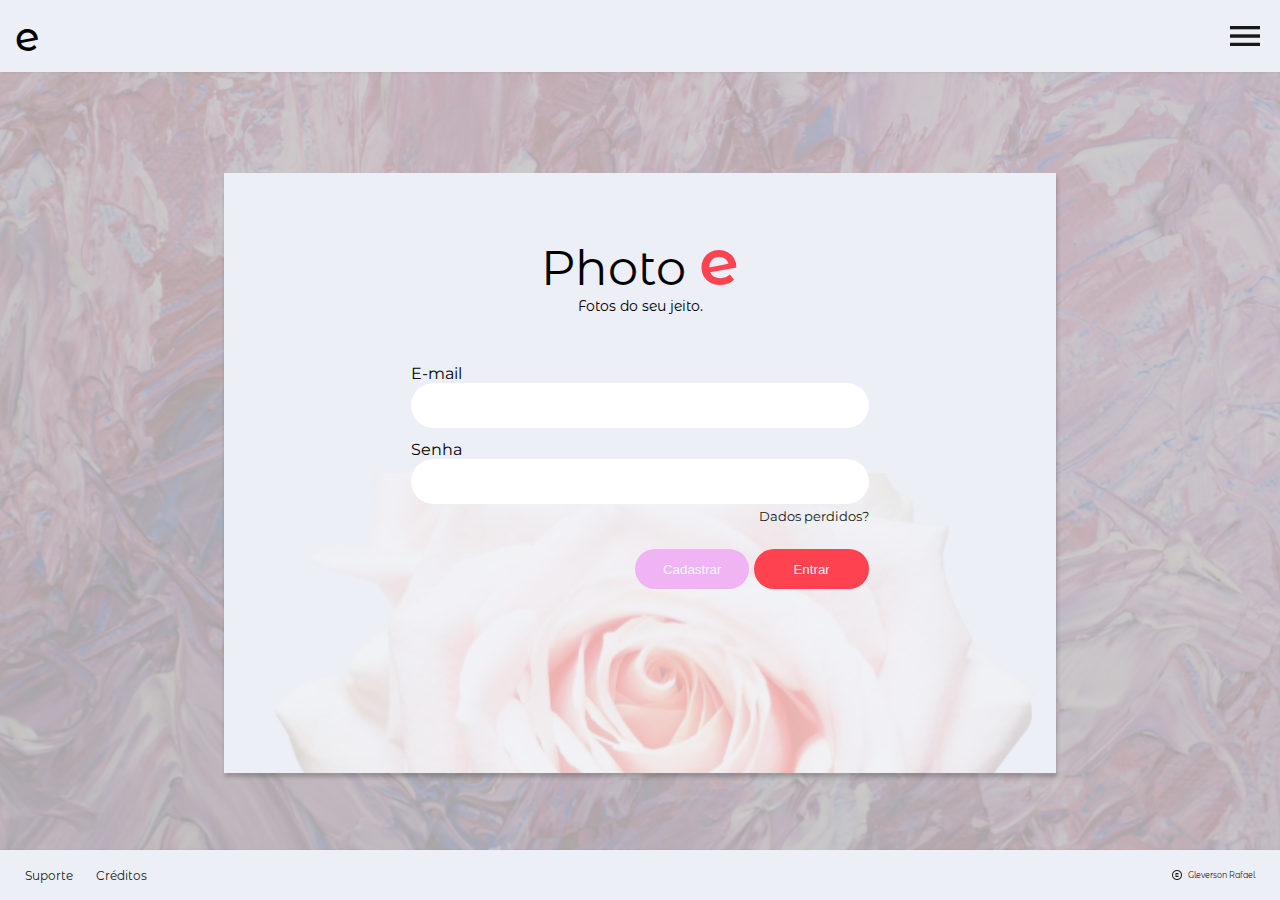
==== index.html @ 4f7e566a "1.0" ====
<!DOCTYPE html>
<html lang="pt-br">
<head>
    <meta charset="UTF-8">
    <meta name="viewport" content="width=device-width, initial-scale=1.0">
    <title>Photo e</title>

    <link rel="stylesheet" href="css/generalMob.css">
    <link rel="stylesheet" href="css/generalBs" media="screen and (min-width: 768px)">
    <link rel="stylesheet" href="css/login.css">

    <!-- google icons -->
    <link href="https://fonts.googleapis.com/css2?family=Material+Symbols+Outlined" rel="stylesheet" />

</head>

<body>
    <!-- main content -->
    <main id="mCon" class="v-flex">
        <section class="amSection">
            <div id="mBlockLogin" class="abs">
                <!-- title -->
                <h1 id="photoE-title" class="txt-center">   Photo <span id="photoE-E">e</span>   </h1>

                <h2 id="slog" class="txt-center"> Fotos do seu jeito.</h2>


                <!-- form -->
                <form id="loginF" action="">
                    <!-- e-mail -->
                    <section>
                        <label for="logEmail">E-mail</label> <br>
                        <input id="logEmail" type="email" name="login-email">

                    </section>

                    
                    <!-- password -->
                    <section>
                        <label for="logPass"> Senha</label> <br>
                        <input id="logPass" type="password" name="login-password">
       
                        <br>

                        <!-- lost data -->
                        <a href="#"> Dados perdidos? </a>

                    </section>
        

                    <!-- input buttons -->
                    <section>
                        <input id="l-signA" type="button" value="Cadastrar">
                        <input id="l-confirm" type="submit" value="Entrar">
                    
                    </section>

                </form>

            </div>

        </section>

    </main>



    <!-- footer -->
    <footer id="mFooter" class="v-flex">
        <nav>
            <a href="#"> Suporte</a>
            <a href="#"> Créditos</a>

        </nav>

        <a id="glevA" href="https://github.com/gleversonrafael"> <span id="cIcon" class="ico"></span> Gleverson Rafael</a>

    </footer>



    <!-- header -->
    <header id="mHeader" class="v-flex">
        <h1 id="sTitle"> e</h1>

        <!-- mobile menu -->
        <section id="mobMenu-sec">
            <div id="mIconBox">
                <span id="mIcon" class="ico"></span>

            </div>

            <!-- mobile menu -->
            <menu id="mobMenu">
                
                <!-- free library -->
                <li> 
                    <a href="#" class="mArea">
                        <span class="material-symbols-outlined"> photo_camera </span>
                        <p> Biblioteca livre </p>

                    </a>

                </li>

                <!-- licenced -->
                <li> 
                    <a  href="#" class="mArea">
                        <span class="material-symbols-outlined">wallet</span>
                        <p> Licenciados </p>

                    </a>

                </li>

                <!--  search -->
                <li> 
                    <a id="searchIcoA" href="#" class="mArea">
                        <span id="searchIco" class="material-symbols-outlined">search</span>
                        <p> Pesquisar </p>

                    </a>

                </li>

                <!-- user area -->
                <li>
                    <a href="#" class="mArea">
                        <span class="material-symbols-outlined">identity_platform</span>
                        <p> Área pessoal </p>

                    </a>

                </li>

                <!-- work with us -->
                <li> 
                    <a href="#" class="mArea">
                        <span class="material-symbols-outlined">work</span>
                        <p>Trabalhos</p>

                    </a>

                </li>

            </menu>

        </section>

        
    </header>

    <script src="scripts/mobmenu.js"></script>

</body>

</html>
---- css/generalMob.css ----
@charset "UTF-8";

/* fonts */
@import url('https://fonts.googleapis.com/css2?family=Montserrat+Alternates:ital,wght@0,100;0,200;0,300;0,400;0,500;0,600;0,700;0,800;0,900;1,100;1,200;1,300;1,400;1,500;1,600;1,700;1,800;1,900&family=Montserrat:ital,wght@0,100..900;1,100..900&display=swap');




/* general */
* {
    padding: 0;
    margin: 0;
}

:root {
    /* colors */
    --white: #F5F6FF;

    --medGrey: #EDEFF7;
    --strongGrey: #D9D9D9;
    --strongestGrey: #a8a8a8ad;
    
    --black: #181818;
    --red: #FF424F;
    --lilac: #F0B4F5;
    --wLilac: #E6D0E8; /* weak lilac */

    --purple: #E148DB;
    --wblue: #B5CFE6;

    /* fonts */
    --rFont: "Montserrat", sans-serif;
    --sFont: "Montserrat Alternates", sans-serif;
}

body, html {
    width: 100%;
    height: 100%;
}




/* reusable classes */
.v-flex {
    display: flex;
    align-items: center;
}

.txt-center {
    text-align: center;
}

.abs {
    position: absolute;
}




/* general settings in doc */
#mHeader, #mFooter { /* main header */
    position: absolute;
    justify-content: space-between;

    font-family: var(--sFont);
    background-color: var(--medGrey);

    width: 100%;

    box-shadow: 0.5px 0.5px 2px #18181811;
}

body {
    background-color: var(--wLilac);
}

#mCon { /* main content */
    width: 100%;
    height: 100%;

    justify-content: center;
}

a {
    color: var(--black);
    text-decoration: none;
    transition: color 350ms;
}

a:hover {
    color: var(--red);
}




/* mixes */
.ico {
    display: inline-block;
    background-size: cover;
}




/* header */
#mHeader {
    top: 0;

    min-height: 66px;
    height: 8vh;
}


#sTitle, #mIcon {
    margin: 0px 15px;
}

#sTitle { /* site title */
    font-weight: 500;
    font-size: 40px;
}

#mIcon { /* menu icon */
    background-image: url(../media/icons/menu-icon.png);

    width: 40px;
    height: 40px;

    cursor: pointer;
    align-self: center;
}

#mIconBox {
    display: flex;

    min-height: 66px;
    height: 8vh;
    justify-content: center;
} 


/* mobile menu */

/* before touch */
#mobMenu-sec {
    display: flex;
    position: absolute;
    right: 0%;

    align-self: flex-start;
}

#mobMenu {
    display: none;
    list-style-type: none;
}

.mArea {
    display: flex;
    align-items: center;
    
    width: 100%;
    height: 10vh;
    max-height: 60px;
}

.mArea:hover {
    color: var(--white);
    background-color: var(--black);
}

.mArea > span {
    font-size: 40px;
    margin: 25px;
}

.mArea:nth-of-type(3) > span{
    font-size: 90px;
}

.mArea > p {
    font-size: min(16px, 3.5vw);
    margin: 0 25px 0 0;
}


/* after touch / mobile menu active */
.mmActive#mobMenu {
    display: block;
}

.mmActive#mobMenu-sec {
    background-color: var(--white);

    height: 100vh;
    
    flex-direction: column;

    width: 60%;
    max-width: 250px;
}




/* main content */
.amSection { /* a main section (mobile version) */
    background-color: var(--medGrey);
    
    /* alterações no amSection afetam mBlockLogin(login) */
    height: 75%;
    max-height: 600px;

    width: 80%;
    max-width: 1000px;

    margin-top: 5vh;
    
    box-shadow: 0.5px 4px 4px #2222223f;
}


/* title */
#photoE-title {
    font: normal 48px var(--sFont);
    
    margin-top: 30px;
}

#photoE-E {
    color: var(--red);

    font-size: 64px;
    font-weight: 600;
}

#slog { /* slogan */
    font: normal 14px var(--sFont);
    font-weight: 400;

    transform: translateY(-25%);
}




/* footer */
#mFooter {
    font-size: min(12px, 4vw);

    min-height: 50px;
    height: 5vh;

    bottom: 0;
    box-shadow: -0.5px -0.5px 2px #18181810;
}

#mFooter > nav > a {
    margin: 0px 10px;
}

#mFooter > nav > a:nth-of-type(1) {
    margin-left: 25px;
}

#cIcon { /* copy icon */
    background-image: url(../media/icons/copy-icon.png);

    width: 12.5px; /* == 25px/2 */
    height: 12.5px;
    margin: 0 5px;
}

#glevA {
    font-size: min(8px, 3vw);

    display: flex;
    align-items: center;

    margin: 0 25px;
}
---- css/login.css ----
@charset "UTF-8";


/* Mobile first*/
/* -------------------------------------------- */

/* arrumar flor e continuar site na conclusão do curso */
/* box composition */
.amSection::before {
    position: absolute;

    content: "";

    background: url(../media/img/flow.png) no-repeat;
    background-size: 380px 285px;

    background-position: 10vw 40vh;
    
    height: 75%;
    max-height: 600px;

    width: 80%;
    max-width: 1000px;

    opacity: 0.3;
}

#mBlockLogin {
    height: 75%;
    max-height: 600px;

    width: 80%;
    max-width: 1000px;
}




/* form */
#loginF {
    font-family: var(--rFont);

    display: flex;
    flex-direction: column;
    align-items: center;

    margin-top: 35px;
}


/* inputs */
#loginF input{ /* login input box */    
    border-radius: 25px;
    border: none;
}

#logEmail, #logPass {
    width: 90%;
    height: 30px;

    padding: 0px 5%;
}

#logEmail {
    margin-bottom: 12.5px;
}




/* sections and elements that are relative to sections */
#loginF > section {
    width: 65%;
}

#loginF > section:nth-of-type(2) {
    margin-bottom: 25px;
}

#loginF > section:nth-of-type(2) > a {
    margin-top: 5px;
    font-size: 0.8em;
   
    display: block;
    text-align: right;
}

#loginF > section:nth-of-type(3) {
    display: flex;
    justify-content: space-between;
}




/* form buttons */
#l-confirm, #l-signA {
    color: var(--white);

    width: 48%;
    height: 30px;

    padding: 5px 0px;
}

#l-confirm:hover, #l-signA:hover {
    background-color: var(--black);
    
    cursor: pointer;
    transition: all 0.75s;
}

#l-signA { /* login sign anchor */
    margin-right: 4%;
    background-color: var(--lilac);
}

#l-confirm { /* login confirm button */
    background-color: var(--red);
}




/* fix-flower */
@media screen and (min-width: 480px) {
    .amSection:before {
        background-position: center 325px;
    }
}




/* bigger screens*/
/* -------------------------------------------- */
@media screen and (min-width: 768px) {    
    /* content */
    body {
        background-color: var(--strongestGrey);
    }


    /* main block */
    #photoE-title {
        margin-top: 50px;   
    }

    .amSection::before {
        width: 65%;
        background-size: 450px 338px;
    }

    #mCon::before {
        content:"";
        position: absolute;
        
        background-image: url(../media/img/pexels-nickcollins-1293125.jpg);
        background-size: cover;
        background-attachment: fixed;
        
        width: 100%;
        height: 100%;

        z-index: -1;
        opacity: 0.15;
    }

    #loginF {
        margin-top: 5vh;
    }

    #mBlockLogin, .amSection {
        width: 65%;
    }


    /* sections */
    #loginF > section {
        width: 55%;
    }

    #loginF > section:nth-of-type(3) {
        justify-content: end;
    }



    /* form */
    #logEmail, #logPass {
        height: 45px;
    }

    /* form buttons */
    #l-signA, #l-confirm {
        width: 25%;
        height: 40px;
    }

    #l-signA {
        margin-right: 5px;
    }


}

@media screen and (min-width: 1200px) {
    .amSection::before {
        background-size: contain;
        background-position: center 300px;
    }
}
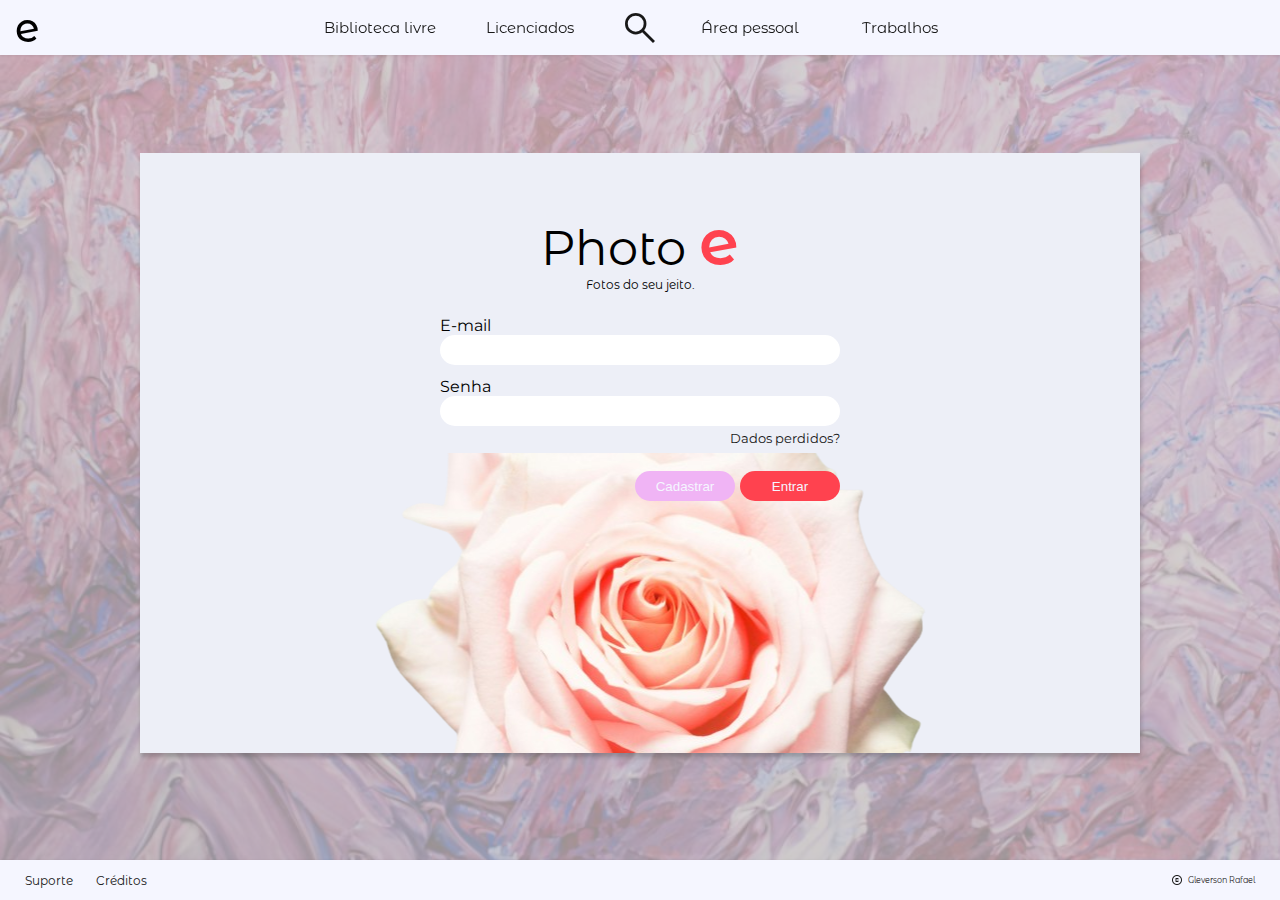
==== commit 804dd081: "1.1-site rework" ====
--- a/index.html
+++ b/index.html
@@ -6,8 +6,9 @@
     <title>Photo e</title>
 
     <link rel="stylesheet" href="css/generalMob.css">
-    <link rel="stylesheet" href="css/generalBs" media="screen and (min-width: 768px)">
+    <link rel="stylesheet" href="css/generalMqueries.css">
     <link rel="stylesheet" href="css/login.css">
+    <link rel="stylesheet" href="css/loginMqueries.css">
 
     <!-- google icons -->
     <link href="https://fonts.googleapis.com/css2?family=Material+Symbols+Outlined" rel="stylesheet" />
@@ -26,11 +27,11 @@
 
 
                 <!-- form -->
-                <form id="loginF" action="">
+                <form id="loginF" action="" autocomplete="on">
                     <!-- e-mail -->
                     <section>
                         <label for="logEmail">E-mail</label> <br>
-                        <input id="logEmail" type="email" name="login-email">
+                        <input id="logEmail" type="email" name="login-email" autocomplete="email" required maxlength="50">
 
                     </section>
 
@@ -38,7 +39,7 @@
                     <!-- password -->
                     <section>
                         <label for="logPass"> Senha</label> <br>
-                        <input id="logPass" type="password" name="login-password">
+                        <input id="logPass" type="password" name="login-password" autocomplete="current-password" required maxlength="12">
        
                         <br>
 
@@ -60,8 +61,9 @@
             </div>
 
         </section>
+        
+    </main>
 
-    </main>
 
 
 
@@ -92,7 +94,7 @@
 
             <!-- mobile menu -->
             <menu id="mobMenu">
-                
+
                 <!-- free library -->
                 <li> 
                     <a href="#" class="mArea">
@@ -115,6 +117,7 @@
 
                 <!--  search -->
                 <li> 
+                    <!-- transformar em button(ao continuar o site) -->
                     <a id="searchIcoA" href="#" class="mArea">
                         <span id="searchIco" class="material-symbols-outlined">search</span>
                         <p> Pesquisar </p>
@@ -146,7 +149,6 @@
             </menu>
 
         </section>
-
         
     </header>
 
--- a/css/generalMob.css
+++ b/css/generalMob.css
@@ -15,6 +15,7 @@
 :root {
     /* colors */
     --white: #F5F6FF;
+    --whiteB: #f1f2ff;
 
     --medGrey: #EDEFF7;
     --strongGrey: #D9D9D9;
@@ -60,15 +61,14 @@
 
 /* general settings in doc */
 #mHeader, #mFooter { /* main header */
-    position: absolute;
+    font-family: var(--sFont);
+
+    background-color: var(--white);
+    box-shadow: 0.5px 0.5px 2px #18181811;
+
     justify-content: space-between;
 
-    font-family: var(--sFont);
-    background-color: var(--medGrey);
-
     width: 100%;
-
-    box-shadow: 0.5px 0.5px 2px #18181811;
 }
 
 body {
@@ -85,7 +85,6 @@
 a {
     color: var(--black);
     text-decoration: none;
-    transition: color 350ms;
 }
 
 a:hover {
@@ -106,10 +105,9 @@
 
 /* header */
 #mHeader {
+    position: fixed;
     top: 0;
-
-    min-height: 66px;
-    height: 8vh;
+    height: 55px;
 }
 
 
@@ -118,8 +116,8 @@
 }
 
 #sTitle { /* site title */
+    font-size: 40px;
     font-weight: 500;
-    font-size: 40px;
 }
 
 #mIcon { /* menu icon */
@@ -134,10 +132,9 @@
 
 #mIconBox {
     display: flex;
-
-    min-height: 66px;
-    height: 8vh;
     justify-content: center;
+
+    height: 55px;
 } 
 
 
@@ -146,10 +143,10 @@
 /* before touch */
 #mobMenu-sec {
     display: flex;
+    align-self: flex-start;
+
     position: absolute;
-    right: 0%;
-
-    align-self: flex-start;
+    right: 0;
 }
 
 #mobMenu {
@@ -157,13 +154,12 @@
     list-style-type: none;
 }
 
-.mArea {
+.mArea { /* menu area */
     display: flex;
     align-items: center;
     
+    height: 60px;
     width: 100%;
-    height: 10vh;
-    max-height: 60px;
 }
 
 .mArea:hover {
@@ -181,7 +177,7 @@
 }
 
 .mArea > p {
-    font-size: min(16px, 3.5vw);
+    font-size: min(15px, 3vw);
     margin: 0 25px 0 0;
 }
 
@@ -192,11 +188,10 @@
 }
 
 .mmActive#mobMenu-sec {
-    background-color: var(--white);
+    background-color: var(--whiteB);
+    flex-direction: column;
 
     height: 100vh;
-    
-    flex-direction: column;
 
     width: 60%;
     max-width: 250px;
@@ -206,38 +201,30 @@
 
 
 /* main content */
-.amSection { /* a main section (mobile version) */
+.amSection { /* a main section */
+    position: relative;
     background-color: var(--medGrey);
     
-    /* alterações no amSection afetam mBlockLogin(login) */
-    height: 75%;
-    max-height: 600px;
-
-    width: 80%;
-    max-width: 1000px;
-
-    margin-top: 5vh;
-    
+    margin-top: 5px;
     box-shadow: 0.5px 4px 4px #2222223f;
 }
-
 
 /* title */
 #photoE-title {
-    font: normal 48px var(--sFont);
+    font: normal min(48px, 10vw) var(--sFont);
     
-    margin-top: 30px;
+    margin-top: 25px;
 }
 
 #photoE-E {
     color: var(--red);
 
-    font-size: 64px;
+    font-size: min(64px, 15vw);
     font-weight: 600;
 }
 
 #slog { /* slogan */
-    font: normal 14px var(--sFont);
+    font: normal min(12px, 5vw) var(--sFont);
     font-weight: 400;
 
     transform: translateY(-25%);
@@ -248,10 +235,10 @@
 
 /* footer */
 #mFooter {
+    position: absolute;
     font-size: min(12px, 4vw);
 
-    min-height: 50px;
-    height: 5vh;
+    min-height: 40px;
 
     bottom: 0;
     box-shadow: -0.5px -0.5px 2px #18181810;
@@ -285,4 +272,29 @@
 
 
 
-
+/* Resoluções com alturas muito pequenas */
+@media screen and (max-height: 470px) {
+    /* main content */
+    #mCon {
+        display: flex;
+        align-items: start;
+
+        margin: 65px auto 0px 0px;
+        
+        min-height: 320px;
+        max-height: 400px;
+    }
+
+
+
+
+    /* main footer */
+    #mFooter {
+        position: static;
+        margin-top: 50px;
+    }
+}
+
+
+
+
--- a/css/generalMqueries.css
+++ b/css/generalMqueries.css
@@ -0,0 +1,92 @@
+@charset "UTF-8";
+
+
+@media screen and (min-width: 768px) {
+    /* general */
+    body {
+        background-color: var(--strongestGrey);
+    }
+
+
+    /* consertar bug:
+    quando a altura da tela é muito pequena, a imagem de fundo fica parcialmente omitida
+    
+    */
+    #mCon::before {
+        content:"";
+        position: absolute;
+        
+        background-image: url(../media/img/f-background.jpg);
+        background-size: cover;
+        background-attachment: fixed;
+        
+        width: 100%;
+        height: 100%;
+
+        z-index: -1;
+        opacity: 0.25;
+    }
+
+    #photoE-title {
+        margin-top: 50px;
+    }
+
+
+
+
+    /* header */
+    #mIcon, #searchIcoA > p, .mArea > span {
+        display: none;
+    }
+
+
+
+
+    /* menu */
+    #mobMenu-sec {
+        align-self: center;
+
+        height: 100%;
+        right: 50%;
+        transform: translateX(50%);
+    }
+
+    #mobMenu{
+        display: flex;
+        height: 100%;
+    }
+
+
+    /* menu boxes */
+    .mArea {
+        height: 100%;
+        width: 150px;
+
+        justify-content: center;
+    }
+
+    .mArea:hover {
+        color: var(--black);
+        background-color: var(--medGrey);
+
+        font-weight: 600;
+
+        transition: ease 250ms;
+    }
+
+    .mArea > span, .mArea > p {
+        margin: 0;
+    }
+
+    #searchIco {
+        display: block;
+    }
+
+    #searchIcoA {
+        width: fit-content;
+        padding: 0px 15px;
+    }
+
+}
+
+
--- a/css/login.css
+++ b/css/login.css
@@ -3,34 +3,42 @@
 
 /* Mobile first*/
 /* -------------------------------------------- */
-
-/* arrumar flor e continuar site na conclusão do curso */
 /* box composition */
-.amSection::before {
-    position: absolute;
-
-    content: "";
-
-    background: url(../media/img/flow.png) no-repeat;
-    background-size: 380px 285px;
-
-    background-position: 10vw 40vh;
-    
+.amSection {
     height: 75%;
+    min-height: 360px;
     max-height: 600px;
 
     width: 80%;
     max-width: 1000px;
+}
 
-    opacity: 0.3;
+.amSection::before {
+    content: "";
+    position: absolute;
+
+    width: 83.3333%;
+    max-width: 400px;
+    
+    height: 50%;
+    max-height: 300px;
+    
+    background: #00aa0000 url(../media/img/f-flow.png) no-repeat;
+    background-size: 400px 300px;
+    background-position: 25px 0%;
+
+    bottom: 0;
+    right: 0;
+
+    opacity: 0.5;
+
+    transition: all 100ms;
+    transition-timing-function: ease;
 }
 
 #mBlockLogin {
-    height: 75%;
-    max-height: 600px;
-
-    width: 80%;
-    max-width: 1000px;
+    width: 100%;
+    height: 100%;
 }
 
 
@@ -44,7 +52,7 @@
     flex-direction: column;
     align-items: center;
 
-    margin-top: 35px;
+    margin-top: 20px;
 }
 
 
@@ -71,6 +79,7 @@
 /* sections and elements that are relative to sections */
 #loginF > section {
     width: 65%;
+    max-width: 400px;
 }
 
 #loginF > section:nth-of-type(2) {
@@ -101,6 +110,7 @@
     height: 30px;
 
     padding: 5px 0px;
+    margin-bottom: 20px;
 }
 
 #l-confirm:hover, #l-signA:hover {
@@ -121,95 +131,3 @@
 
 
 
-
-/* fix-flower */
-@media screen and (min-width: 480px) {
-    .amSection:before {
-        background-position: center 325px;
-    }
-}
-
-
-
-
-/* bigger screens*/
-/* -------------------------------------------- */
-@media screen and (min-width: 768px) {    
-    /* content */
-    body {
-        background-color: var(--strongestGrey);
-    }
-
-
-    /* main block */
-    #photoE-title {
-        margin-top: 50px;   
-    }
-
-    .amSection::before {
-        width: 65%;
-        background-size: 450px 338px;
-    }
-
-    #mCon::before {
-        content:"";
-        position: absolute;
-        
-        background-image: url(../media/img/pexels-nickcollins-1293125.jpg);
-        background-size: cover;
-        background-attachment: fixed;
-        
-        width: 100%;
-        height: 100%;
-
-        z-index: -1;
-        opacity: 0.15;
-    }
-
-    #loginF {
-        margin-top: 5vh;
-    }
-
-    #mBlockLogin, .amSection {
-        width: 65%;
-    }
-
-
-    /* sections */
-    #loginF > section {
-        width: 55%;
-    }
-
-    #loginF > section:nth-of-type(3) {
-        justify-content: end;
-    }
-
-
-
-    /* form */
-    #logEmail, #logPass {
-        height: 45px;
-    }
-
-    /* form buttons */
-    #l-signA, #l-confirm {
-        width: 25%;
-        height: 40px;
-    }
-
-    #l-signA {
-        margin-right: 5px;
-    }
-
-
-}
-
-@media screen and (min-width: 1200px) {
-    .amSection::before {
-        background-size: contain;
-        background-position: center 300px;
-    }
-}
-
-
-
--- a/css/loginMqueries.css
+++ b/css/loginMqueries.css
@@ -0,0 +1,48 @@
+@charset "UTF_8";
+
+/* utilizando as medidas
+    320px -- 768px | mobile
+    768px -- 992px | tablet
+    992px -- 1200px | laptop
+    +1200px | pc / tv
+*/
+
+
+/* medium or bigger screen */
+@media screen and (min-width: 768px) {
+    /* flower image */
+    .amSection::before {
+        background-image: url(../media/img/flow.png);
+        background-size: 577px 433px;
+        
+        max-width: 577px;
+        max-height: 433px;
+
+        background-position: 0 0;
+
+        right: 50%;
+        transform:translate(50%);
+        
+        opacity: 1;
+    }
+
+
+
+
+    /* form */
+    /* form sections */
+    #loginF > section:nth-of-type(3) {
+        justify-content: end;
+    }
+
+
+    /* form buttons */
+    #l-confirm, #l-signA {
+        width: 25%;
+    }
+
+    #l-signA {
+        margin-right: 5px;
+    }
+
+}
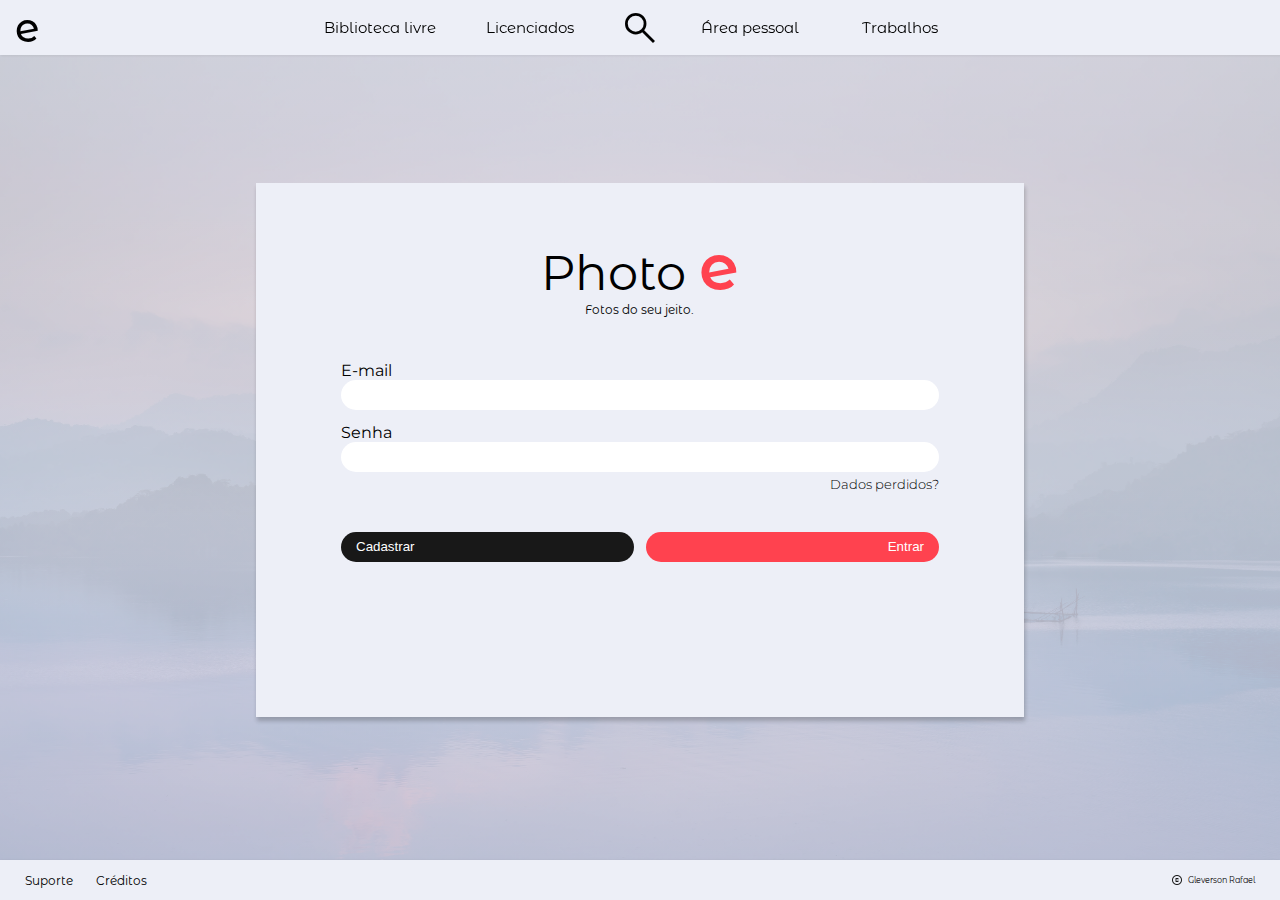
==== commit 215331df: "06/01" ====
--- a/index.html
+++ b/index.html
@@ -7,6 +7,8 @@
 
     <link rel="stylesheet" href="css/generalMob.css">
     <link rel="stylesheet" href="css/generalMqueries.css">
+
+        <link rel="stylesheet" href="css/login-sign.css">
     <link rel="stylesheet" href="css/login.css">
     <link rel="stylesheet" href="css/loginMqueries.css">
 
@@ -18,8 +20,8 @@
 <body>
     <!-- main content -->
     <main id="mCon" class="v-flex">
-        <section class="amSection">
-            <div id="mBlockLogin" class="abs">
+        <section class="amSection v-flex">
+            <div id="mBlockLogin">
                 <!-- title -->
                 <h1 id="photoE-title" class="txt-center">   Photo <span id="photoE-E">e</span>   </h1>
 
@@ -44,14 +46,16 @@
                         <br>
 
                         <!-- lost data -->
-                        <a href="#"> Dados perdidos? </a>
+                        <div>
+                            <a href="#" id="lDataB"> Dados perdidos? </a>
+                        </div>
 
                     </section>
         
 
                     <!-- input buttons -->
                     <section>
-                        <input id="l-signA" type="button" value="Cadastrar">
+                        <input id="l-sign" type="button" value="Cadastrar">
                         <input id="l-confirm" type="submit" value="Entrar">
                     
                     </section>
@@ -140,7 +144,7 @@
                 <li> 
                     <a href="#" class="mArea">
                         <span class="material-symbols-outlined">work</span>
-                        <p>Trabalhos</p>
+                        <p> Trabalhos</p>
 
                     </a>
 
--- a/css/generalMob.css
+++ b/css/generalMob.css
@@ -1,6 +1,5 @@
-@charset "UTF-8";
-
-/* fonts */
+@charset "UTF_8";/* fonts */
+
 @import url('https://fonts.googleapis.com/css2?family=Montserrat+Alternates:ital,wght@0,100;0,200;0,300;0,400;0,500;0,600;0,700;0,800;0,900;1,100;1,200;1,300;1,400;1,500;1,600;1,700;1,800;1,900&family=Montserrat:ital,wght@0,100..900;1,100..900&display=swap');
 
 
@@ -13,21 +12,27 @@
 }
 
 :root {
-    /* colors */
-    --white: #F5F6FF;
-    --whiteB: #f1f2ff;
-
-    --medGrey: #EDEFF7;
-    --strongGrey: #D9D9D9;
-    --strongestGrey: #a8a8a8ad;
+    /* colors 
+      w = weak
+      m = medium
+      b = brown
+
+      s = strong
+    */
+
+    --white: #FFF;
+    --wwhite: #EDEFF7;
+    --mwhite: #DFE1E8;
+    --bwhite: #EDE4E4; /* kinda like a white brown */
+
+    --wblue: #C4CBE3;
+    --sblue: #B5CFE6;
     
-    --black: #181818;
+    --black: #000;
+    --wblack: #181818;
+
     --red: #FF424F;
-    --lilac: #F0B4F5;
-    --wLilac: #E6D0E8; /* weak lilac */
-
-    --purple: #E148DB;
-    --wblue: #B5CFE6;
+
 
     /* fonts */
     --rFont: "Montserrat", sans-serif;
@@ -63,7 +68,7 @@
 #mHeader, #mFooter { /* main header */
     font-family: var(--sFont);
 
-    background-color: var(--white);
+    background-color: var(--wwhite);
     box-shadow: 0.5px 0.5px 2px #18181811;
 
     justify-content: space-between;
@@ -139,7 +144,6 @@
 
 
 /* mobile menu */
-
 /* before touch */
 #mobMenu-sec {
     display: flex;
@@ -195,39 +199,6 @@
 
     width: 60%;
     max-width: 250px;
-}
-
-
-
-
-/* main content */
-.amSection { /* a main section */
-    position: relative;
-    background-color: var(--medGrey);
-    
-    margin-top: 5px;
-    box-shadow: 0.5px 4px 4px #2222223f;
-}
-
-/* title */
-#photoE-title {
-    font: normal min(48px, 10vw) var(--sFont);
-    
-    margin-top: 25px;
-}
-
-#photoE-E {
-    color: var(--red);
-
-    font-size: min(64px, 15vw);
-    font-weight: 600;
-}
-
-#slog { /* slogan */
-    font: normal min(12px, 5vw) var(--sFont);
-    font-weight: 400;
-
-    transform: translateY(-25%);
 }
 
 
@@ -267,34 +238,4 @@
     align-items: center;
 
     margin: 0 25px;
-}
-
-
-
-
-/* Resoluções com alturas muito pequenas */
-@media screen and (max-height: 470px) {
-    /* main content */
-    #mCon {
-        display: flex;
-        align-items: start;
-
-        margin: 65px auto 0px 0px;
-        
-        min-height: 320px;
-        max-height: 400px;
-    }
-
-
-
-
-    /* main footer */
-    #mFooter {
-        position: static;
-        margin-top: 50px;
-    }
-}
-
-
-
-
+}--- a/css/generalMqueries.css
+++ b/css/generalMqueries.css
@@ -2,38 +2,6 @@
 
 
 @media screen and (min-width: 768px) {
-    /* general */
-    body {
-        background-color: var(--strongestGrey);
-    }
-
-
-    /* consertar bug:
-    quando a altura da tela é muito pequena, a imagem de fundo fica parcialmente omitida
-    
-    */
-    #mCon::before {
-        content:"";
-        position: absolute;
-        
-        background-image: url(../media/img/f-background.jpg);
-        background-size: cover;
-        background-attachment: fixed;
-        
-        width: 100%;
-        height: 100%;
-
-        z-index: -1;
-        opacity: 0.25;
-    }
-
-    #photoE-title {
-        margin-top: 50px;
-    }
-
-
-
-
     /* header */
     #mIcon, #searchIcoA > p, .mArea > span {
         display: none;
--- a/css/login-sign.css
+++ b/css/login-sign.css
@@ -0,0 +1,84 @@
+@charset "UTF-8";
+
+/* general */
+body {
+    background-image: linear-gradient(var(--bwhite), var(--wblue));
+}
+
+
+/* main content */
+.amSection { /* a main section */
+    background-color: var(--wwhite);
+    box-shadow: 0.5px 4px 4px #2222223f;
+
+    display: flex;
+    align-items: center;
+    justify-content: center;
+
+    height: fit-content;
+    min-height: 360px;
+    max-height: 600px;
+
+    width: 80%;
+    max-width: 400px;
+
+    padding: 5vh 0px;
+}
+
+
+
+/* title */
+#photoE-title {
+    font: normal min(48px, 12.5vw) var(--sFont);
+    text-align: right;
+}
+
+#photoE-E {
+    color: var(--red);
+
+    font-size: min(64px, 17.5vw);
+    font-weight: 600;
+}
+
+#slog { /* slogan */
+    font: normal min(12px, 5vw) var(--sFont);
+    font-weight: 400;
+    margin-right: 1px;
+
+    transform: translateY(-25%);
+
+    text-align: right;
+}
+
+
+
+
+/* Resoluções com alturas muito pequenas */
+@media screen and (max-height: 550px) {
+    body {
+        background-attachment: fixed;
+    }
+
+    
+    /* main content */
+    #mCon {
+        display: flex;
+        align-items: start;
+
+        margin: 65px auto 0px 0px;
+        
+        min-height: 320px;
+        max-height: 400px;
+    }
+
+
+    /* main footer */
+    #mFooter {
+        position: static;
+        margin-top: 100px;
+    }
+}
+
+
+
+
--- a/css/login.css
+++ b/css/login.css
@@ -3,47 +3,6 @@
 
 /* Mobile first*/
 /* -------------------------------------------- */
-/* box composition */
-.amSection {
-    height: 75%;
-    min-height: 360px;
-    max-height: 600px;
-
-    width: 80%;
-    max-width: 1000px;
-}
-
-.amSection::before {
-    content: "";
-    position: absolute;
-
-    width: 83.3333%;
-    max-width: 400px;
-    
-    height: 50%;
-    max-height: 300px;
-    
-    background: #00aa0000 url(../media/img/f-flow.png) no-repeat;
-    background-size: 400px 300px;
-    background-position: 25px 0%;
-
-    bottom: 0;
-    right: 0;
-
-    opacity: 0.5;
-
-    transition: all 100ms;
-    transition-timing-function: ease;
-}
-
-#mBlockLogin {
-    width: 100%;
-    height: 100%;
-}
-
-
-
-
 /* form */
 #loginF {
     font-family: var(--rFont);
@@ -52,7 +11,7 @@
     flex-direction: column;
     align-items: center;
 
-    margin-top: 20px;
+    margin-top: 40px;
 }
 
 
@@ -78,20 +37,8 @@
 
 /* sections and elements that are relative to sections */
 #loginF > section {
-    width: 65%;
-    max-width: 400px;
-}
-
-#loginF > section:nth-of-type(2) {
-    margin-bottom: 25px;
-}
-
-#loginF > section:nth-of-type(2) > a {
-    margin-top: 5px;
-    font-size: 0.8em;
-   
-    display: block;
-    text-align: right;
+    width: calc(100% - 2px);
+    margin: 0px 1px;
 }
 
 #loginF > section:nth-of-type(3) {
@@ -99,35 +46,58 @@
     justify-content: space-between;
 }
 
+#loginF > section:nth-of-type(2) > div {
+    display: flex;
+    justify-content: flex-end;
+}
+
+#lDataB {
+    display: block;
+    text-align: right;
+
+    margin-top: 5px;
+    margin-bottom: 40px;
+
+    font-weight: 300;
+    font-size: 0.8em;
+   
+    width: fit-content;
+}
+
 
 
 
 /* form buttons */
-#l-confirm, #l-signA {
+#l-confirm, #l-sign {
     color: var(--white);
 
     width: 48%;
     height: 30px;
 
-    padding: 5px 0px;
+    padding: 0px 5px;
     margin-bottom: 20px;
+
+    box-sizing: border-box;
 }
 
-#l-confirm:hover, #l-signA:hover {
-    background-color: var(--black);
-    
-    cursor: pointer;
-    transition: all 0.75s;
-}
-
-#l-signA { /* login sign anchor */
+#l-sign { /* login sign anchor */
     margin-right: 4%;
-    background-color: var(--lilac);
+    background-color: var(--wblack);
 }
 
 #l-confirm { /* login confirm button */
     background-color: var(--red);
 }
 
+#l-confirm:hover, #l-sign:hover {
+    cursor: pointer;
+    transition: all 0.25s;
+
+    color: var(--black);
+    background-color: var(--white);
+    
+    border: 2px solid var(--sblue);
+}
 
 
+
--- a/css/loginMqueries.css
+++ b/css/loginMqueries.css
@@ -8,41 +8,67 @@
 */
 
 
-/* medium or bigger screen */
-@media screen and (min-width: 768px) {
-    /* flower image */
-    .amSection::before {
-        background-image: url(../media/img/flow.png);
-        background-size: 577px 433px;
+/* medium or big screens */
+@media screen and (min-width: 768px) {   
+    /* main content */
+    #mCon::before {
+        content:"";
+        position: absolute;
         
-        max-width: 577px;
-        max-height: 433px;
+        background-image: url(../media/img/mBg-incomplete.jpg);
+        background-size: cover;
+        background-attachment: fixed;
+        
+        width: 100%;
+        height: 100%;
 
-        background-position: 0 0;
-
-        right: 50%;
-        transform:translate(50%);
-        
-        opacity: 1;
+        z-index: -1;
+        opacity: 0.15;
     }
 
 
+    /* main block */
+    #photoE-title, #slog {
+        text-align: center;
+    } 
 
+    .amSection {
+        min-width: 600px;
+        width: 60vw;
+        max-width: 900px;
+    }
+    
+    #mBlockLogin {
+        width: 80%;
+        max-width: 600px;
 
-    /* form */
-    /* form sections */
-    #loginF > section:nth-of-type(3) {
-        justify-content: end;
+        padding: 0px 0px 10vh 0px;
     }
 
 
     /* form buttons */
-    #l-confirm, #l-signA {
-        width: 25%;
+    #l-confirm, #l-sign {
+        width: 49%;
     }
 
-    #l-signA {
-        margin-right: 5px;
+    #l-sign {
+        text-align: left;
+        margin-right: 2%;
+        padding-left: 15px;
     }
 
+    #l-confirm {
+        text-align: right;
+        padding-right: 15px;
+    }
+
+    #logEmail, #logPass {
+        /* continueeee
+        continueeee
+        continueeee
+        continueeee
+        continueeee */
+    }
 }
+
+
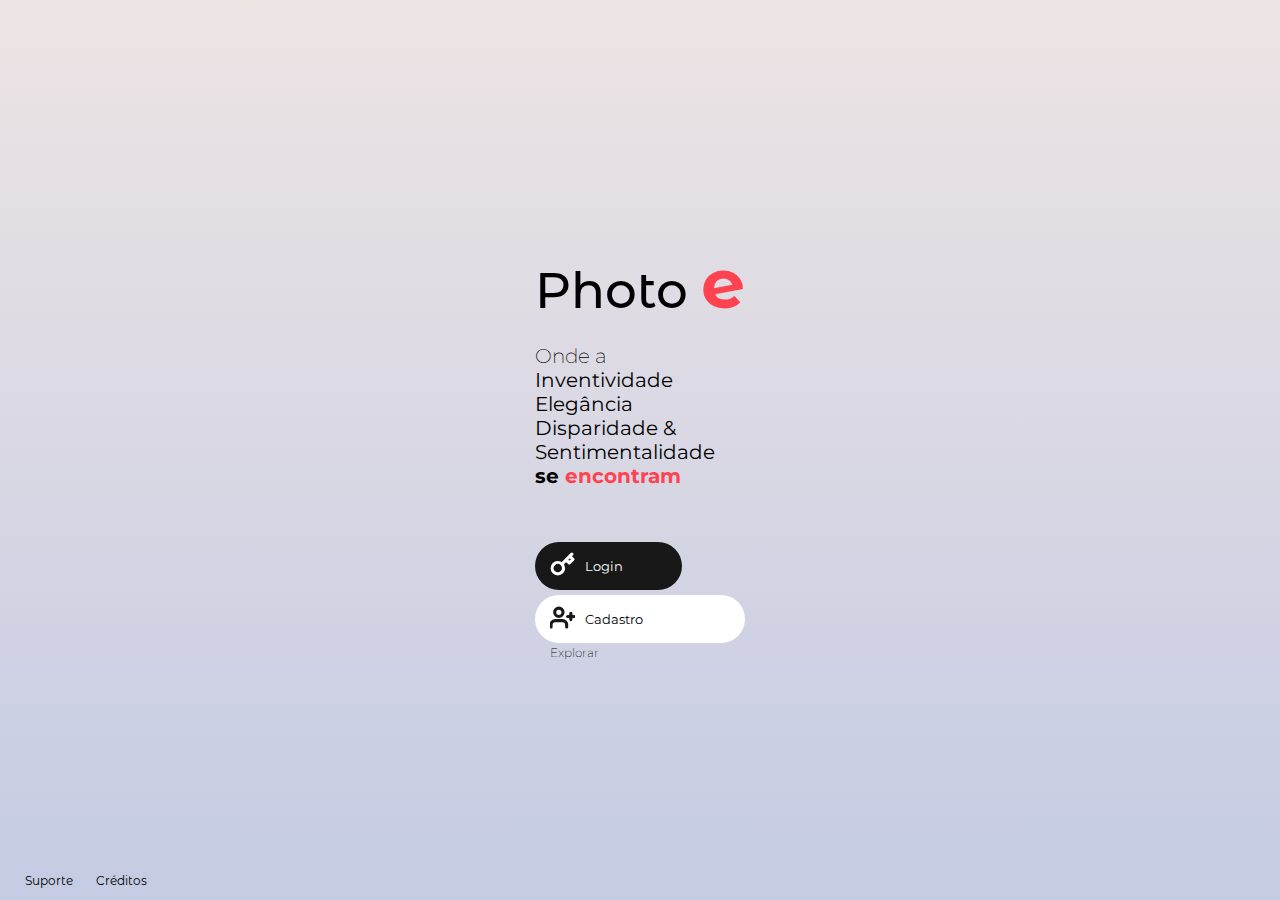
==== commit 5827e700: "08/01" ====
--- a/index.html
+++ b/index.html
@@ -3,75 +3,50 @@
 <head>
     <meta charset="UTF-8">
     <meta name="viewport" content="width=device-width, initial-scale=1.0">
-    <title>Photo e</title>
-
+    <title> Main page</title>
+    
     <link rel="stylesheet" href="css/generalMob.css">
     <link rel="stylesheet" href="css/generalMqueries.css">
-
-        <link rel="stylesheet" href="css/login-sign.css">
-    <link rel="stylesheet" href="css/login.css">
-    <link rel="stylesheet" href="css/loginMqueries.css">
-
-    <!-- google icons -->
-    <link href="https://fonts.googleapis.com/css2?family=Material+Symbols+Outlined" rel="stylesheet" />
+    <link rel="stylesheet" href="css/login-sign.css">
+    
+    <link rel="stylesheet" href="css/mpage.css">
 
 </head>
 
 <body>
-    <!-- main content -->
-    <main id="mCon" class="v-flex">
-        <section class="amSection v-flex">
-            <div id="mBlockLogin">
-                <!-- title -->
-                <h1 id="photoE-title" class="txt-center">   Photo <span id="photoE-E">e</span>   </h1>
+    <main id="mCon">
+        <section id="mcBox">
+            <section id="mctxtBox">
+                <h1 id="photoE-title"> Photo <span id="photoE-E"> e</span> </h1>
+                
+                <p>
+                    <span>Onde a</span>  <br>
+                    Inventividade        <br>
+                    Elegância            <br>
+                    Disparidade &        <br>
+                    Sentimentalidade     <br>
+                    <span> se <span> encontram </span> </span>
+                </p>
+            
+            </section>
 
-                <h2 id="slog" class="txt-center"> Fotos do seu jeito.</h2>
+            <section>
+                <a href="#">
+                    <button id="logB" class="v-flex">  <span> <img id="logIco" src="media/icons/keyico.svg" alt="Ícone de uma chave"></span>   Login</button> 
+                </a>
+                
+                <a href="#">
+                    <button id="signB" class="v-flex">   <span> <img id="signIco" src="media/icons/userico.svg" alt="Ícone de um usuário sucedido por um +"></span>  Cadastro</button> 
+                </a>
+            
+            </section>
 
-
-                <!-- form -->
-                <form id="loginF" action="" autocomplete="on">
-                    <!-- e-mail -->
-                    <section>
-                        <label for="logEmail">E-mail</label> <br>
-                        <input id="logEmail" type="email" name="login-email" autocomplete="email" required maxlength="50">
-
-                    </section>
-
-                    
-                    <!-- password -->
-                    <section>
-                        <label for="logPass"> Senha</label> <br>
-                        <input id="logPass" type="password" name="login-password" autocomplete="current-password" required maxlength="12">
-       
-                        <br>
-
-                        <!-- lost data -->
-                        <div>
-                            <a href="#" id="lDataB"> Dados perdidos? </a>
-                        </div>
-
-                    </section>
-        
-
-                    <!-- input buttons -->
-                    <section>
-                        <input id="l-sign" type="button" value="Cadastrar">
-                        <input id="l-confirm" type="submit" value="Entrar">
-                    
-                    </section>
-
-                </form>
-
-            </div>
+            <a href="#"> Explorar</a>
 
         </section>
-        
+
     </main>
-
-
-
-
-    <!-- footer -->
+    
     <footer id="mFooter" class="v-flex">
         <nav>
             <a href="#"> Suporte</a>
@@ -79,85 +54,8 @@
 
         </nav>
 
-        <a id="glevA" href="https://github.com/gleversonrafael"> <span id="cIcon" class="ico"></span> Gleverson Rafael</a>
-
     </footer>
-
-
-
-    <!-- header -->
-    <header id="mHeader" class="v-flex">
-        <h1 id="sTitle"> e</h1>
-
-        <!-- mobile menu -->
-        <section id="mobMenu-sec">
-            <div id="mIconBox">
-                <span id="mIcon" class="ico"></span>
-
-            </div>
-
-            <!-- mobile menu -->
-            <menu id="mobMenu">
-
-                <!-- free library -->
-                <li> 
-                    <a href="#" class="mArea">
-                        <span class="material-symbols-outlined"> photo_camera </span>
-                        <p> Biblioteca livre </p>
-
-                    </a>
-
-                </li>
-
-                <!-- licenced -->
-                <li> 
-                    <a  href="#" class="mArea">
-                        <span class="material-symbols-outlined">wallet</span>
-                        <p> Licenciados </p>
-
-                    </a>
-
-                </li>
-
-                <!--  search -->
-                <li> 
-                    <!-- transformar em button(ao continuar o site) -->
-                    <a id="searchIcoA" href="#" class="mArea">
-                        <span id="searchIco" class="material-symbols-outlined">search</span>
-                        <p> Pesquisar </p>
-
-                    </a>
-
-                </li>
-
-                <!-- user area -->
-                <li>
-                    <a href="#" class="mArea">
-                        <span class="material-symbols-outlined">identity_platform</span>
-                        <p> Área pessoal </p>
-
-                    </a>
-
-                </li>
-
-                <!-- work with us -->
-                <li> 
-                    <a href="#" class="mArea">
-                        <span class="material-symbols-outlined">work</span>
-                        <p> Trabalhos</p>
-
-                    </a>
-
-                </li>
-
-            </menu>
-
-        </section>
-        
-    </header>
-
-    <script src="scripts/mobmenu.js"></script>
-
+    
 </body>
 
 </html>--- a/css/generalMob.css
+++ b/css/generalMob.css
@@ -9,6 +9,7 @@
 * {
     padding: 0;
     margin: 0;
+    box-sizing: border-box;
 }
 
 :root {
@@ -66,14 +67,13 @@
 
 /* general settings in doc */
 #mHeader, #mFooter { /* main header */
+    justify-content: space-between;
+    width: 100%;
+
     font-family: var(--sFont);
 
     background-color: var(--wwhite);
     box-shadow: 0.5px 0.5px 2px #18181811;
-
-    justify-content: space-between;
-
-    width: 100%;
 }
 
 body {
@@ -143,6 +143,8 @@
 } 
 
 
+
+
 /* mobile menu */
 /* before touch */
 #mobMenu-sec {
@@ -164,11 +166,13 @@
     
     height: 60px;
     width: 100%;
+
+    background-color: var(--wwhite);
 }
 
 .mArea:hover {
     color: var(--white);
-    background-color: var(--black);
+    background-color: var(--wblack);
 }
 
 .mArea > span {
@@ -186,32 +190,30 @@
 }
 
 
-/* after touch / mobile menu active */
+/* after touch / activate mob menu */
 .mmActive#mobMenu {
     display: block;
 }
 
 .mmActive#mobMenu-sec {
-    background-color: var(--whiteB);
     flex-direction: column;
 
     height: 100vh;
-
     width: 60%;
     max-width: 250px;
+
+    background-color: var(--wwhite);
 }
 
 
 
 
 /* footer */
-#mFooter {
-    position: absolute;
+#mFooter {    
     font-size: min(12px, 4vw);
 
     min-height: 40px;
 
-    bottom: 0;
     box-shadow: -0.5px -0.5px 2px #18181810;
 }
 
@@ -238,4 +240,16 @@
     align-items: center;
 
     margin: 0 25px;
+}
+
+/* Resoluções com alturas muito pequenas */
+@media screen and (max-height: 500px) {
+    #mCon {
+        min-height: 100vh;
+        padding: 5vh 0px;
+    }
+
+    #mFooter {
+        display: static;
+    }
 }--- a/css/generalMqueries.css
+++ b/css/generalMqueries.css
@@ -34,11 +34,12 @@
     }
 
     .mArea:hover {
-        color: var(--black);
-        background-color: var(--medGrey);
-
         font-weight: 600;
 
+        color: var(--wblack);
+        background-color: transparent;
+        border-radius: 500px;
+        
         transition: ease 250ms;
     }
 
@@ -53,8 +54,12 @@
     #searchIcoA {
         width: fit-content;
         padding: 0px 15px;
+        border-radius: 100%;
     }
 
+    #searchIcoA:hover {
+        background-color: #ffffff98;
+    }
 }
 
 
--- a/css/login-sign.css
+++ b/css/login-sign.css
@@ -16,69 +16,20 @@
     justify-content: center;
 
     height: fit-content;
-    min-height: 360px;
-    max-height: 600px;
 
     width: 80%;
     max-width: 400px;
-
-    padding: 5vh 0px;
-}
-
-
-
-/* title */
-#photoE-title {
-    font: normal min(48px, 12.5vw) var(--sFont);
-    text-align: right;
-}
-
-#photoE-E {
-    color: var(--red);
-
-    font-size: min(64px, 17.5vw);
-    font-weight: 600;
-}
-
-#slog { /* slogan */
-    font: normal min(12px, 5vw) var(--sFont);
-    font-weight: 400;
-    margin-right: 1px;
-
-    transform: translateY(-25%);
-
-    text-align: right;
+    
+    padding: 5vh 0px 10vh 0px;
 }
 
 
 
 
-/* Resoluções com alturas muito pequenas */
-@media screen and (max-height: 550px) {
-    body {
-        background-attachment: fixed;
-    }
-
-    
-    /* main content */
-    #mCon {
-        display: flex;
-        align-items: start;
-
-        margin: 65px auto 0px 0px;
-        
-        min-height: 320px;
-        max-height: 400px;
-    }
-
-
-    /* main footer */
-    #mFooter {
-        position: static;
-        margin-top: 100px;
-    }
+/* footer */
+#mFooter {
+    position: absolute;
+    bottom: 0;
 }
 
 
-
-
--- a/css/mpage.css
+++ b/css/mpage.css
@@ -0,0 +1,123 @@
+@charset "UTF_8";
+
+/* main content */
+#mCon {
+    position: relative;
+
+    display: flex;
+    align-items: center;
+    justify-content: center;
+}
+
+#mCon::before {
+    content: "";
+    
+    position: absolute;
+    z-index: -1;
+
+    width: 100%;
+    height: 100vh;
+
+    opacity: 0.5;
+
+    background-image: url(https://images.pexels.com/photos/3389613/pexels-photo-3389613.jpeg?auto=compress&cs=tinysrgb&w=1260&h=750&dpr=1);
+    background-size: cover;
+    background-attachment: fixed;
+}
+
+
+/* text section */
+#mctxtBox {
+    font: 20px var(--rFont);
+}
+
+#photoE-title {
+    font: normal 500 50px var(--sFont);
+    margin-bottom: 2vh;
+}
+
+
+#photoE-E {
+    font: normal bold 70px var(--sFont);
+    color: var(--red);
+    font-family: var(--sFont);
+}
+
+
+/* spans(in order) */
+#mctxtBox p > span:nth-of-type(1), #mcBox > a {
+    font-weight: 200;
+}
+
+#mctxtBox p > span:nth-of-type(2) {
+    font-weight: 700;
+}
+
+#mctxtBox p > span > span {
+    color: var(--red);
+}
+
+
+/* button sec */
+#logB, #signB {
+    padding: 10px 15px;
+
+    font-family: var(--rFont);
+    text-align: left;
+
+    border-radius: 35px;
+    border: none;
+}
+
+
+#logB {
+    width: 70%;
+    margin: 6vh 0px 5px;
+
+    background-color: var(--wblack);
+    color: var(--white);
+}
+
+#signB {
+    background-color: var(--white);
+    width: 100%;
+}
+
+#logIco, #signIco {
+    width: 25px;
+    height: 25px;
+    
+    margin-right: 10px;
+}
+
+
+/* explore anchor */
+#mcBox > a {
+    font-family: var(--rFont);
+    font-size: 0.75em;
+    margin-left: 15px;
+}
+
+
+
+/* footer */
+#mFooter {
+    background-color: transparent;
+    box-shadow: none;
+}
+
+
+/* Telas muito pequenas */
+@media screen and (max-height:500px) {
+    #mCon {
+        min-height: 500px;
+    }
+
+    #mFooter {
+        position: static;
+    }
+}
+
+
+
+
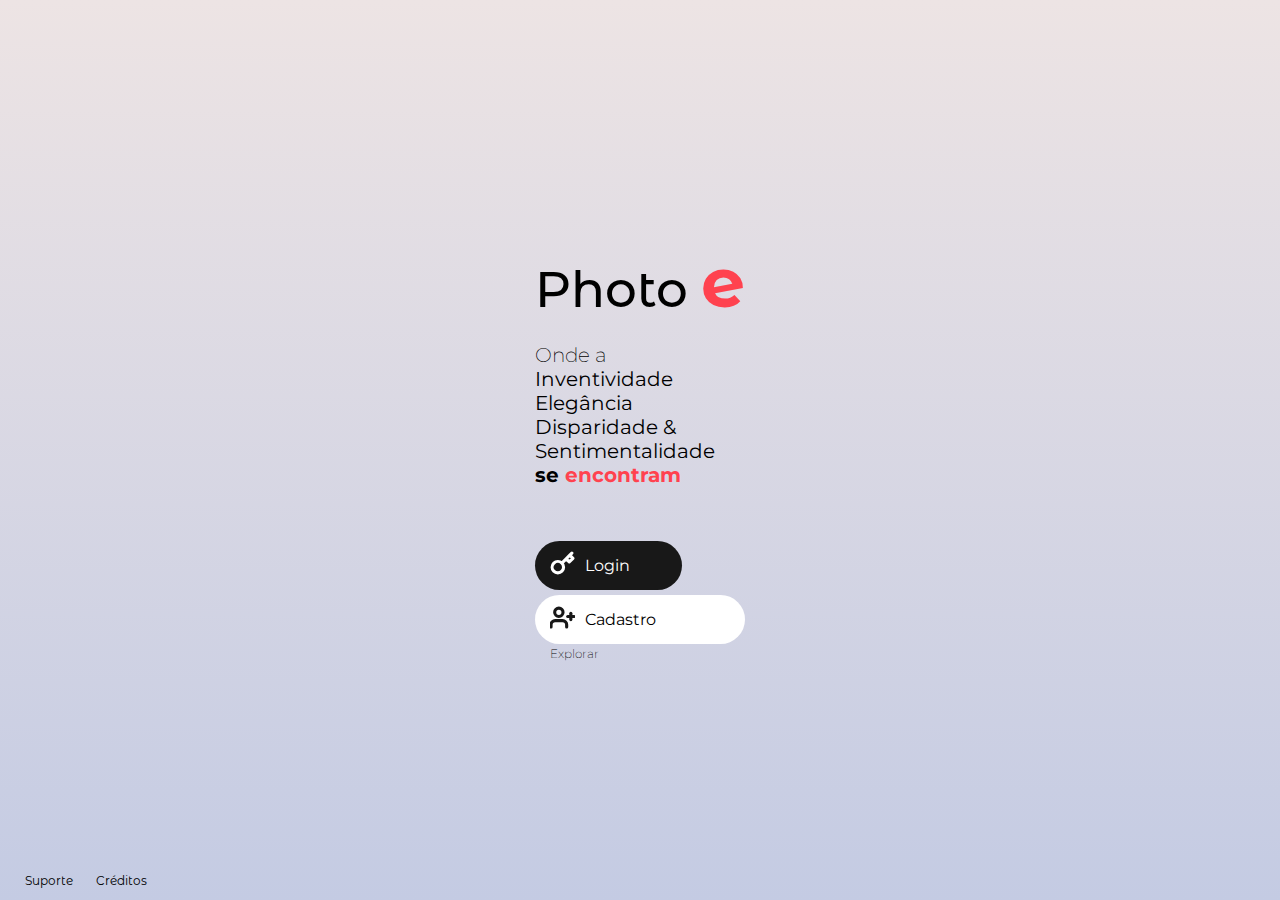
==== commit 1a0163fb: "08/01 final fixes" ====
--- a/index.html
+++ b/index.html
@@ -9,7 +9,7 @@
     <link rel="stylesheet" href="css/generalMqueries.css">
     <link rel="stylesheet" href="css/login-sign.css">
     
-    <link rel="stylesheet" href="css/mpage.css">
+    <link rel="stylesheet" href="css/a-mpage/mpage.css">
 
 </head>
 
@@ -31,12 +31,12 @@
             </section>
 
             <section>
-                <a href="#">
-                    <button id="logB" class="v-flex">  <span> <img id="logIco" src="media/icons/keyico.svg" alt="Ícone de uma chave"></span>   Login</button> 
+                <a href="pages/login.html" id="logB" class="v-flex">
+                    <span> <img id="logIco" src="media/icons/keyico.svg" alt="Ícone de uma chave"></span>   Login 
                 </a>
                 
-                <a href="#">
-                    <button id="signB" class="v-flex">   <span> <img id="signIco" src="media/icons/userico.svg" alt="Ícone de um usuário sucedido por um +"></span>  Cadastro</button> 
+                <a href="#" id="signB" class="v-flex">
+                    <span> <img id="signIco" src="media/icons/userico.svg" alt="Ícone de um usuário sucedido por um +"></span>  Cadastro 
                 </a>
             
             </section>
--- a/css/generalMob.css
+++ b/css/generalMob.css
@@ -250,6 +250,6 @@
     }
 
     #mFooter {
-        display: static;
+        position: static;
     }
 }--- a/css/a-mpage/mpage.css
+++ b/css/a-mpage/mpage.css
@@ -0,0 +1,123 @@
+@charset "UTF_8";
+
+/* main content */
+#mCon {
+    position: relative;
+
+    display: flex;
+    align-items: center;
+    justify-content: center;
+}
+
+#mCon::before {
+    content: "";
+    
+    position: absolute;
+    z-index: -1;
+
+    width: 100%;
+    height: 100vh;
+
+    opacity: 0.5;
+
+    background-image: url(https://images.pexels.com/photos/3389613/pexels-photo-3389613.jpeg?auto=compress&cs=tinysrgb&w=1260&h=750&dpr=1);
+    background-size: cover;
+    background-attachment: fixed;
+}
+
+
+/* text section */
+#mctxtBox {
+    font: 20px var(--rFont);
+}
+
+#photoE-title {
+    font: normal 500 50px var(--sFont);
+    margin-bottom: 2vh;
+}
+
+
+#photoE-E {
+    font: normal bold 70px var(--sFont);
+    color: var(--red);
+    font-family: var(--sFont);
+}
+
+
+/* spans(in order) */
+#mctxtBox p > span:nth-of-type(1), #mcBox > a {
+    font-weight: 200;
+}
+
+#mctxtBox p > span:nth-of-type(2) {
+    font-weight: 700;
+}
+
+#mctxtBox p > span > span {
+    color: var(--red);
+}
+
+
+/* button sec */
+#logB, #signB {
+    padding: 10px 15px;
+
+    font-family: var(--rFont);
+    text-align: left;
+
+    border-radius: 35px;
+    border: none;
+}
+
+
+#logB {
+    width: 70%;
+    margin: 6vh 0px 5px;
+
+    background-color: var(--wblack);
+    color: var(--white);
+}
+
+#signB {
+    background-color: var(--white);
+    width: 100%;
+}
+
+#logIco, #signIco {
+    width: 25px;
+    height: 25px;
+    
+    margin-right: 10px;
+}
+
+
+/* explore anchor */
+#mcBox > a {
+    font-family: var(--rFont);
+    font-size: 0.75em;
+    margin-left: 15px;
+}
+
+
+
+/* footer */
+#mFooter {
+    background-color: transparent;
+    box-shadow: none;
+}
+
+
+/* Telas muito pequenas */
+@media screen and (max-height:500px) {
+    #mCon {
+        min-height: 500px;
+    }
+
+    #mFooter {
+        position: static;
+    }
+}
+
+
+
+
